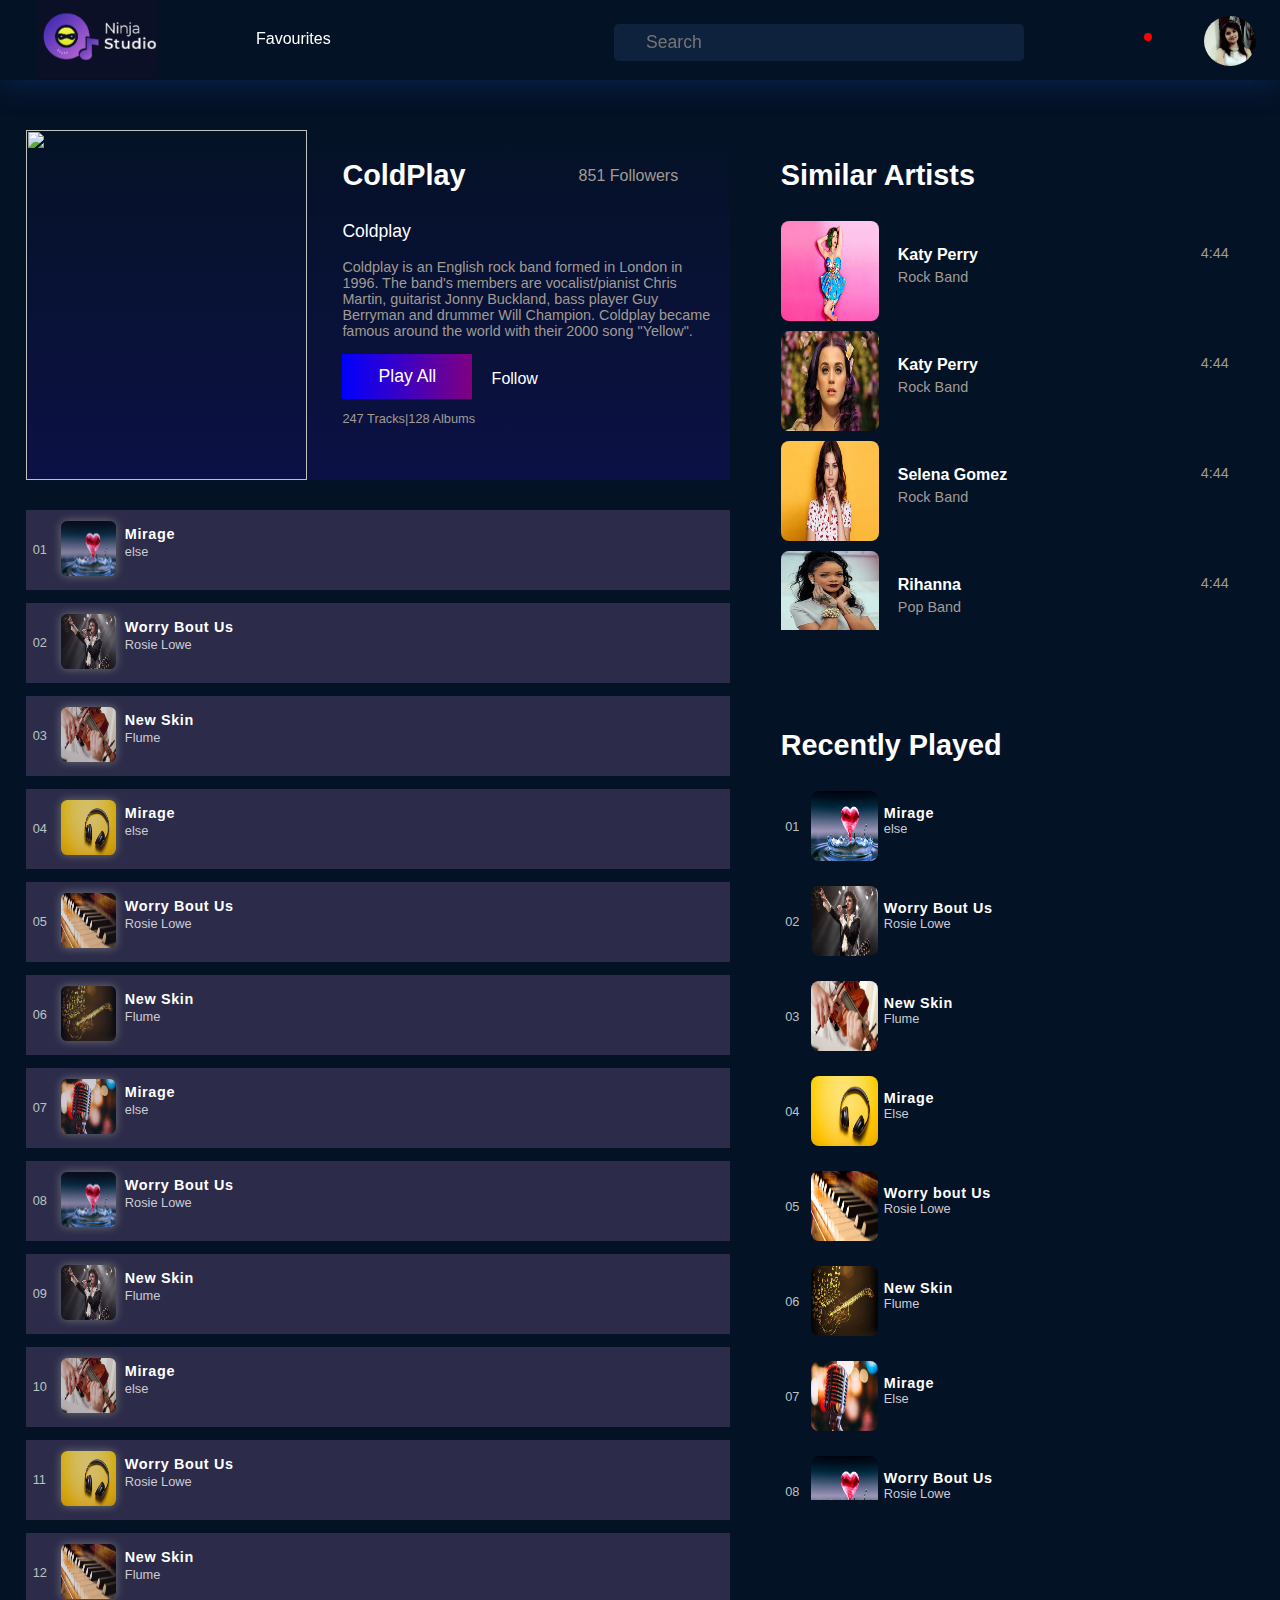
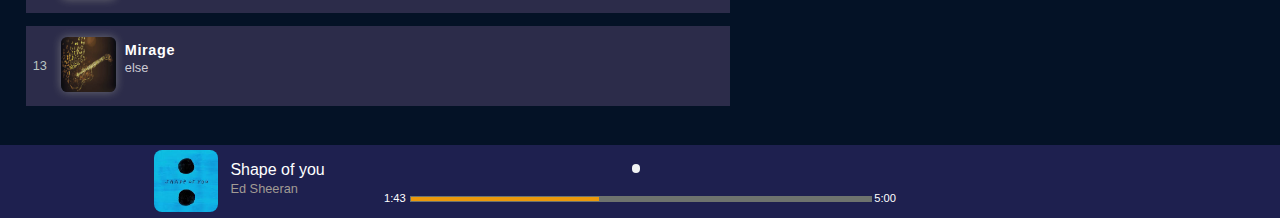
==== index2.html @ f61ff9fb "First Commit" ====
<!DOCTYPE html>
<html>
<head>
	<!-- .....................Title of the Web Page........................ -->

	<title>Ninja Studio</title>
	<meta name="viewport" content="width=device-width, initial-scale=1">
    <link rel="stylesheet" type="text/css" href="style2.css">
    <link rel="icon" href="favicon.png" sizes="16x16" type="image/png">
    <link rel="stylesheet" type="text/css" href="https://use.fontawesome.com/releases/v5.7.1/css/all.css" integrity="sha384-fnmOCqbTlWIlj8LyTjo7mOUStjsKC4pOpQbqyi7RrhN7udi9RwhKkMHpvLbHG9Sr" crossorigin="anonymous">
</head>

						<!-- ......................Body of Web Page.................... -->

<body>

	<!-- Header Section Which contains navigation bar -->

	<div id="header">

		<!-- NAvigation Bar -->
			<div id="navigation-bar">
			<div id="music-logo" class="d-inline-block">
				<a href="index1.html"><img src="0000000000001805.png"></a>
				<div id="go-to-home-page">
					<p class="white font-sans">Go to Home page</p>
				</div>
			</div>

			<a href="#" class="white font-sans d-inline-block" style="position: absolute; top:37%; left:20%;">Favourites</a>
			

			<!-- Search Engine -->

			<div  class="search-bar">
             	<i class="fas fa-search search-icon" style="top:11px;left:7px;color:#dee0e3;"></i>
             	<input type="text" name="search" placeholder="Search" style="color: white;">
             	<i class="fas fa-microphone microphone" style="top:11px; right:7px;
             	color:#dee0e3;"></i>
             </div>

             <!-- Bell Icon -->
             <div class="bell-icon">
           		<a href="#"><i class="fas fa-bell" style="color: white; size:2rem; font-size: 2rem; margin-left: 50px;"></i></a>
           </div>


           	<!-- User Profile -->
            <div id="myphoto" >
           	<img src="meghna.jpg" style="height: 100%; border-radius: 50%;">
           </div>


		</div>
		</div>

			<!-- Main Content -->

		<div id="main-container" class="d-inline-block">
			<!-- Artist div topmost Featuring of song -->
			<div id="artists-div">
				<div id="artists-div-img" class="d-inline-block">
					<img src="imagine.jpg">
				</div>

				<!-- About the Faetured Image -->
				<div id="artists-div-description-div" class="d-inline-block">
					<h3 class="heading" >
						ColdPlay
					</h3>
					<p class="font-grey font-sans" style="position: absolute;top:6%; right:10%;">851 Followers</p>

					<p class="white font-sans white" style="font-size: 1.1rem;">Coldplay</p>
					<p class="font-sans font-grey" style="font-size: 0.9rem;">
						Coldplay is an English rock band formed in London in 1996. The band's members are vocalist/pianist Chris Martin, guitarist Jonny Buckland, bass player Guy Berryman and drummer Will Champion. Coldplay became famous around the world with their 2000 song "Yellow". 
					</p>

					<!-- Play button -->
					<button id="btn">
						Play All
					</button>
					<a href="https://coldplay.com" target="Blank"><p class="font-sans white d-inline-block" style="position: absolute; left:40%;">Follow</p></a>
					<p class="font-sans font-grey" style="font-size: 0.8rem;">247 Tracks|128 Albums</p>
				</div>
			</div>



			<a href="#player-bar">
				<div class="playlists-div">
				<div class="serial-number d-inline-block">
					<p style="padding: 0; margin: 0;" class="text white font-sans">01</p>
				</div>
				<div class="playlists-div-img d-inline-block"><img src="love.jpg"></div>
				<div class="image-description-div d-inline-block">
					<p class="image-description text white font-sans" style="font-weight: 550; font-size: 0.9rem;letter-spacing: 0.04rem;">Mirage</p>
				    <p class="font-sans" style="color: #cdcbd4; font-size: 0.8rem;" >else</p>
				</div>
				<i class="far fa-heart"></i>
				<i class="fas fa-plus"></i>
			</div>
			</a>


				<!-- .......................Songs Playlists Divs ........................-->


			<!-- Playlist Div -->

			<a href="#player-bar">
			<div class="playlists-div">
				<div class="serial-number d-inline-block">
					<p style="padding: 0; margin: 0;" class="text white font-sans">02</p>
				</div>
				<div class="playlists-div-img d-inline-block"><img src="latest-english6.jpg"></div>
				<div class="image-description-div d-inline-block">
					<p class="image-description text white font-sans" style="font-weight: 550; font-size: 0.9rem;letter-spacing: 0.04rem;">Worry Bout Us</p>
				    <p class="font-sans" style="color: #cdcbd4; font-size: 0.8rem;" >Rosie Lowe</p>
				</div>
				<i class="far fa-heart"></i>
				<i class="fas fa-plus"></i>
			</div>
		</a>



			<!-- Playlist Div -->

			<a href="#player-bar">
			<div class="playlists-div">
				<div class="serial-number d-inline-block">
					<p style="padding: 0; margin: 0;" class="text white font-sans">03</p>
				</div>
				<div class="playlists-div-img d-inline-block"><img src="latest-english5.jpg"></div>
				<div class="image-description-div d-inline-block">
					<p class="image-description text white font-sans" style="font-weight: 550; font-size: 0.9rem;letter-spacing: 0.04rem;">New Skin</p>
				    <p class="font-sans" style="color: #cdcbd4; font-size: 0.8rem;" >Flume</p>
				</div>
				<i class="far fa-heart"></i>
				<i class="fas fa-plus"></i>
			</div>
		</a>


			<!-- Playlist Div -->

			<a href="#player-bar">
			<div class="playlists-div">
				<div class="serial-number d-inline-block">
					<p style="padding: 0; margin: 0;" class="text white font-sans">04</p>
				</div>
				<div class="playlists-div-img d-inline-block"><img src="latest-english4.jpg"></div>
				<div class="image-description-div d-inline-block">
					<p class="image-description text white font-sans" style="font-weight: 550; font-size: 0.9rem;letter-spacing: 0.04rem;">Mirage</p>
				    <p class="font-sans" style="color: #cdcbd4; font-size: 0.8rem;" >else</p>
				</div>
				<i class="far fa-heart"></i>
				<i class="fas fa-plus"></i>
			</div>
		</a>


			<!-- Playlist Div -->

			<a href="#player-bar">
			<div class="playlists-div">
				<div class="serial-number d-inline-block">
					<p style="padding: 0; margin: 0;" class="text white font-sans">05</p>
				</div>
				<div class="playlists-div-img d-inline-block"><img src="latest-english3.jpg"></div>
				<div class="image-description-div d-inline-block">
					<p class="image-description text white font-sans" style="font-weight: 550; font-size: 0.9rem;letter-spacing: 0.04rem;">Worry Bout Us</p>
				    <p class="font-sans" style="color: #cdcbd4; font-size: 0.8rem;" >Rosie Lowe</p>
				</div>
				<i class="far fa-heart"></i>
				<i class="fas fa-plus"></i>
			</div>
		</a>

			<!-- Playlist Div -->

			<a href="#player-bar">
			<div class="playlists-div">
				<div class="serial-number d-inline-block">
					<p style="padding: 0; margin: 0;" class="text white font-sans">06</p>
				</div>
				<div class="playlists-div-img d-inline-block"><img src="latest-english2.jpg"></div>
				<div class="image-description-div d-inline-block">
					<p class="image-description text white font-sans" style="font-weight: 550; font-size: 0.9rem;letter-spacing: 0.04rem;">New Skin</p>
				    <p class="font-sans" style="color: #cdcbd4; font-size: 0.8rem;" >Flume</p>
				</div>
				<i class="far fa-heart"></i>
				<i class="fas fa-plus"></i>
			</div>
		</a>

			<!-- Playlist Div -->

			<a href="#player-bar">
			<div class="playlists-div">
				<div class="serial-number d-inline-block">
					<p style="padding: 0; margin: 0;" class="text white font-sans">07</p>
				</div>
				<div class="playlists-div-img d-inline-block"><img src="latest-english1.jpg"></div>
				<div class="image-description-div d-inline-block">
					<p class="image-description text white font-sans" style="font-weight: 550; font-size: 0.9rem;letter-spacing: 0.04rem;">Mirage</p>
				    <p class="font-sans" style="color: #cdcbd4; font-size: 0.8rem;" >else</p>
				</div>
				<i class="far fa-heart"></i>
				<i class="fas fa-plus"></i>
			</div>
		</a>

			<!-- Playlist Div -->

			<a href="#player-bar">
			<div class="playlists-div">
				<div class="serial-number d-inline-block">
					<p style="padding: 0; margin: 0;" class="text white font-sans">08</p>
				</div>
				<div class="playlists-div-img d-inline-block"><img src="love.jpg"></div>
				<div class="image-description-div d-inline-block">
					<p class="image-description text white font-sans" style="font-weight: 550; font-size: 0.9rem;letter-spacing: 0.04rem;">Worry Bout Us</p>
				    <p class="font-sans" style="color: #cdcbd4; font-size: 0.8rem;" >Rosie Lowe</p>
				</div>
				<i class="far fa-heart"></i>
				<i class="fas fa-plus"></i>
			</div>
		</a>

			<!-- Playlist Div -->

			<a href="#player-bar">
			<div class="playlists-div">
				<div class="serial-number d-inline-block">
					<p style="padding: 0; margin: 0;" class="text white font-sans">09</p>
				</div>
				<div class="playlists-div-img d-inline-block"><img src="latest-english6.jpg"></div>
				<div class="image-description-div d-inline-block">
					<p class="image-description text white font-sans" style="font-weight: 550; font-size: 0.9rem;letter-spacing: 0.04rem;">New Skin</p>
				    <p class="font-sans" style="color: #cdcbd4; font-size: 0.8rem;" >Flume</p>
				</div>
				<i class="far fa-heart"></i>
				<i class="fas fa-plus"></i>
			</div>
		</a>

			<!-- Playlist Div -->

			<a href="#player-bar">
			<div class="playlists-div">
				<div class="serial-number d-inline-block">
					<p style="padding: 0; margin: 0;" class="text white font-sans">10</p>
				</div>
				<div class="playlists-div-img d-inline-block"><img src="latest-english5.jpg"></div>
				<div class="image-description-div d-inline-block">
					<p class="image-description text white font-sans" style="font-weight: 550; font-size: 0.9rem;letter-spacing: 0.04rem;">Mirage</p>
				    <p class="font-sans" style="color: #cdcbd4; font-size: 0.8rem;" >else</p>
				</div>
				<i class="far fa-heart"></i>
				<i class="fas fa-plus"></i>
			</div>
		</a>

			<!-- Playlist Div -->

			<a href="#player-bar">
			<div class="playlists-div">
				<div class="serial-number d-inline-block">
					<p style="padding: 0; margin: 0;" class="text white font-sans">11</p>
				</div>
				<div class="playlists-div-img d-inline-block"><img src="latest-english4.jpg"></div>
				<div class="image-description-div d-inline-block">
					<p class="image-description text white font-sans" style="font-weight: 550; font-size: 0.9rem;letter-spacing: 0.04rem;">Worry Bout Us</p>
				    <p class="font-sans" style="color: #cdcbd4; font-size: 0.8rem;" >Rosie Lowe</p>
				</div>
				<i class="far fa-heart"></i>
				<i class="fas fa-plus"></i>
			</div>
		</a>

			<!-- Playlist Div -->

			<a href="#player-bar">
			<div class="playlists-div">
				<div class="serial-number d-inline-block">
					<p style="padding: 0; margin: 0;" class="text white font-sans">12</p>
				</div>
				<div class="playlists-div-img d-inline-block"><img src="latest-english3.jpg"></div>
				<div class="image-description-div d-inline-block">
					<p class="image-description text white font-sans" style="font-weight: 550; font-size: 0.9rem;letter-spacing: 0.04rem;">New Skin</p>
				    <p class="font-sans" style="color: #cdcbd4; font-size: 0.8rem;" >Flume</p>
				</div>
				<i class="far fa-heart"></i>
				<i class="fas fa-plus"></i>
			</div>
		</a>

			<!-- Playlist Div -->

			<a href="#player-bar">
			<div class="playlists-div">
				<div class="serial-number d-inline-block">
					<p style="padding: 0; margin: 0;" class="text white font-sans">13</p>
				</div>
				<div class="playlists-div-img d-inline-block"><img src="latest-english2.jpg"></div>
				<div class="image-description-div d-inline-block">
					<p class="image-description text white font-sans" style="font-weight: 550; font-size: 0.9rem;letter-spacing: 0.04rem;">Mirage</p>
				    <p class="font-sans" style="color: #cdcbd4; font-size: 0.8rem;" >else</p>
				</div>
				<i class="far fa-heart"></i>
				<i class="fas fa-plus"></i>
			</div>
		</a>




		</div>


				<!-- .........................Aside Container ............................ -->


		<div id="aside-container" class="d-inline-block">
			<div id="aside-container-1">
				<h3 class="heading">
					Similar Artists
				</h3>



					<!-- ..................Aside Container one ................. -->


				<!-- Aside Container one div -->

				<div class="aside-container-1-div">
					<div class="aside-container-1-div-img">
						<a href="https://www.katyperry.com" target="blank"><img src="katy.jpg"></a>
					</div>

					<div class="image-description-1 d-inline-block">
						<p class="white font-sans" style="font-weight: 550; margin:5px;">Katy Perry</p>
						<p class="font-sans font-grey" style="font-size: 0.9rem; margin:5px;">Rock Band</p>
					</div>
					<a href="#"><i class="fas fa-ellipsis-h" style="position: absolute; top:5%; right: 0; color:#8f84f0; font-size: 1.2rem;"></i></a>
					<p class="font-sans font-grey " style="position: absolute; top:10%; right:0; font-size: 0.9rem;">4:44</p>
				</div>


				<!-- Aside Container one div -->


				<div class="aside-container-1-div">
					<div class="aside-container-1-div-img">
						<a href="https://www.katyperry.com" target="blank"><img src="katy1.jpg"></a>
					</div>

					<div class="image-description-1 d-inline-block">
						<p class="white font-sans" style="font-weight: 550; margin:5px;">Katy Perry</p>
						<p class="font-sans font-grey" style="font-size: 0.9rem; margin:5px;">Rock Band</p>
					</div>
					<a href="#"><i class="fas fa-ellipsis-h" style="position: absolute; top:5%; right: 0; color:#8f84f0; font-size: 1.2rem;"></i></a>
					<p class="font-sans font-grey " style="position: absolute; top:10%; right:0; font-size: 0.9rem;">4:44</p>
				</div>

				<!-- Aside Container one div -->

				<div class="aside-container-1-div">
					<div class="aside-container-1-div-img">
						<a href="https://www.selenagomez.com" target="blank"><img src="selena_gomez.jpg"></a>
					</div>

					<div class="image-description-1 d-inline-block">
						<p class="white font-sans" style="font-weight: 550; margin:5px;">Selena Gomez</p>
						<p class="font-sans font-grey" style="font-size: 0.9rem; margin:5px;">Rock Band</p>
					</div>
					<a href="#"><i class="fas fa-ellipsis-h" style="position: absolute; top:5%; right: 0; color:#8f84f0; font-size: 1.2rem;"></i></a>
					<p class="font-sans font-grey " style="position: absolute; top:10%; right:0; font-size: 0.9rem;">4:44</p>
				</div>

				<!-- Aside Container one div -->

				<div class="aside-container-1-div">
					<div class="aside-container-1-div-img">
						<a href="http://www.rihannanow.com" target="blank"><img src="rihanna.jpg"></a>
					</div>

					<div class="image-description-1 d-inline-block">
						<p class="white font-sans" style="font-weight: 550; margin:5px;">Rihanna</p>
						<p class="font-sans font-grey" style="font-size: 0.9rem; margin:5px;">Pop Band</p>
					</div>
					<a href="#"><i class="fas fa-ellipsis-h" style="position: absolute; top:5%; right: 0; color:#8f84f0; font-size: 1.2rem;"></i></a>
					<p class="font-sans font-grey " style="position: absolute; top:10%; right:0; font-size: 0.9rem;">4:44</p>
				</div>

				<!-- Aside Container one div -->

				<div class="aside-container-1-div">
					<div class="aside-container-1-div-img">
						<a href="https://www.taylorswift.com" target="blank"><img src="taylor_swift.jpeg"></a>
					</div>

					<div class="image-description-1 d-inline-block">
						<p class="white font-sans" style="font-weight: 550; margin:5px;">Taylor Swift</p>
						<p class="font-sans font-grey" style="font-size: 0.9rem; margin:5px;">Rock Band</p>
					</div>
					<a href="#"><i class="fas fa-ellipsis-h" style="position: absolute; top:5%; right: 0; color:#8f84f0; font-size: 1.2rem;"></i></a>
					<p class="font-sans font-grey " style="position: absolute; top:10%; right:0; font-size: 0.9rem;">4:44</p>
				</div>

				<!-- Aside Container one div -->

				<div class="aside-container-1-div">
					<div class="aside-container-1-div-img">
						<a href="https://www.youtube.com/channel/UCXL-PxrEQINbi6QGo47731w" target="blank"><img src="arijit.jpg"></a>
					</div>

					<div class="image-description-1 d-inline-block">
						<p class="white font-sans" style="font-weight: 550; margin:5px;">Arijit Singh</p>
						<p class="font-sans font-grey" style="font-size: 0.9rem; margin:5px;">Indian Sensation</p>
					</div>
					<a href="#"><i class="fas fa-ellipsis-h" style="position: absolute; top:5%; right: 0; color:#8f84f0; font-size: 1.2rem;"></i></a>
					<p class="font-sans font-grey " style="position: absolute; top:10%; right:0; font-size: 0.9rem;">4:44</p>
				</div>


			</div>



						<!-- ..................Aside Container two.................... -->



			<div id="aside-container-2">
				<!-- heading -->
				<h3 class="heading">
					Recently Played
				</h3>

				<!-- Aside container two div -->

				<div class="aside-container-2-div">
				<div class="serial-number d-inline-block">
					<p style="padding: 0; margin: 0;" class="text white font-sans">01</p>
				</div>
				<div class="aside-container-2-div-img d-inline-block"><img src="love.jpg"></div>
				<div class="image-description-2 d-inline-block">
					<p class="text white font-sans" style="font-weight: 550; font-size: 0.9rem;letter-spacing: 0.04rem;">Mirage</p>
				    <p class="font-sans font-grey" style="color: #cdcbd4; font-size: 0.8rem;" >else</p>
				</div>
				<i class="far fa-heart"></i>
				
			</div>

			<!-- Aside container two div -->

			<div class="aside-container-2-div">
				<div class="serial-number d-inline-block">
					<p style="padding: 0; margin: 0;" class="text white font-sans">02</p>
				</div>
				<div class="aside-container-2-div-img d-inline-block"><img src="latest-english6.jpg"></div>
				<div class="image-description-2 d-inline-block">
					<p class="text white font-sans" style="font-weight: 550; font-size: 0.9rem;letter-spacing: 0.04rem;">Worry Bout Us</p>
				    <p class="font-sans font-grey" style="color: #cdcbd4; font-size: 0.8rem;" >Rosie Lowe</p>
				</div>
				<i class="far fa-heart"></i>
				
			</div>


				<!-- Aside container two div -->

				<div class="aside-container-2-div">
				<div class="serial-number d-inline-block">
					<p style="padding: 0; margin: 0;" class="text white font-sans">03</p>
				</div>
				<div class="aside-container-2-div-img d-inline-block"><img src="latest-english5.jpg"></div>
				<div class="image-description-2 d-inline-block">
					<p class="text white font-sans" style="font-weight: 550; font-size: 0.9rem;letter-spacing: 0.04rem;">New Skin</p>
				    <p class="font-sans font-grey" style="color: #cdcbd4; font-size: 0.8rem;" >Flume</p>
				</div>
				<i class="far fa-heart"></i>
				
			</div>

			<!-- Aside container two div -->

			<div class="aside-container-2-div">
				<div class="serial-number d-inline-block">
					<p style="padding: 0; margin: 0;" class="text white font-sans">04</p>
				</div>
				<div class="aside-container-2-div-img d-inline-block"><img src="latest-english4.jpg"></div>
				<div class="image-description-2 d-inline-block">
					<p class="text white font-sans" style="font-weight: 550; font-size: 0.9rem;letter-spacing: 0.04rem;">Mirage</p>
				    <p class="font-sans font-grey" style="color: #cdcbd4; font-size: 0.8rem;" >Else</p>
				</div>
				<i class="far fa-heart"></i>
				
			</div>

			<!-- Aside container two div -->

			<div class="aside-container-2-div">
				<div class="serial-number d-inline-block">
					<p style="padding: 0; margin: 0;" class="text white font-sans">05</p>
				</div>
				<div class="aside-container-2-div-img d-inline-block"><img src="latest-english3.jpg"></div>
				<div class="image-description-2 d-inline-block">
					<p class="text white font-sans" style="font-weight: 550; font-size: 0.9rem;letter-spacing: 0.04rem;">Worry bout Us</p>
				    <p class="font-sans font-grey" style="color: #cdcbd4; font-size: 0.8rem;" >Rosie Lowe</p>
				</div>
				<i class="far fa-heart"></i>
				
			</div>


			<!-- Aside container two div -->

			<div class="aside-container-2-div">
				<div class="serial-number d-inline-block">
					<p style="padding: 0; margin: 0;" class="text white font-sans">06</p>
				</div>
				<div class="aside-container-2-div-img d-inline-block"><img src="latest-english2.jpg"></div>
				<div class="image-description-2 d-inline-block">
					<p class="text white font-sans" style="font-weight: 550; font-size: 0.9rem;letter-spacing: 0.04rem;">New Skin</p>
				    <p class="font-sans font-grey" style="color: #cdcbd4; font-size: 0.8rem;" >Flume</p>
				</div>
				<i class="far fa-heart"></i>
				
			</div>

			<!-- Aside container two div -->

			<div class="aside-container-2-div">
				<div class="serial-number d-inline-block">
					<p style="padding: 0; margin: 0;" class="text white font-sans">07</p>
				</div>
				<div class="aside-container-2-div-img d-inline-block"><img src="latest-english1.jpg"></div>
				<div class="image-description-2 d-inline-block">
					<p class="text white font-sans" style="font-weight: 550; font-size: 0.9rem;letter-spacing: 0.04rem;">Mirage</p>
				    <p class="font-sans font-grey" style="color: #cdcbd4; font-size: 0.8rem;" >Else</p>
				</div>
				<i class="far fa-heart"></i>
				
			</div>

			<!-- Aside container two div -->


			<div class="aside-container-2-div">
				<div class="serial-number d-inline-block">
					<p style="padding: 0; margin: 0;" class="text white font-sans">08</p>
				</div>
				<div class="aside-container-2-div-img d-inline-block"><img src="love.jpg"></div>
				<div class="image-description-2 d-inline-block">
					<p class="text white font-sans" style="font-weight: 550; font-size: 0.9rem;letter-spacing: 0.04rem;">Worry Bout Us</p>
				    <p class="font-sans font-grey" style="color: #cdcbd4; font-size: 0.8rem;" >Rosie Lowe</p>
				</div>
				<i class="far fa-heart"></i>
				
			</div>

			<!-- Aside container two div -->

			<div class="aside-container-2-div">
				<div class="serial-number d-inline-block">
					<p style="padding: 0; margin: 0;" class="text white font-sans">09</p>
				</div>
				<div class="aside-container-2-div-img d-inline-block"><img src="latest-english6.jpg"></div>
				<div class="image-description-2 d-inline-block">
					<p class="text white font-sans" style="font-weight: 550; font-size: 0.9rem;letter-spacing: 0.04rem;">New Skin</p>
				    <p class="font-sans font-grey" style="color: #cdcbd4; font-size: 0.8rem;" >Flume</p>
				</div>
				<i class="far fa-heart"></i>
				
			</div>

			<!-- Aside container two div -->

			<div class="aside-container-2-div">
				<div class="serial-number d-inline-block">
					<p style="padding: 0; margin: 0;" class="text white font-sans">10</p>
				</div>
				<div class="aside-container-2-div-img d-inline-block"><img src="latest-english5.jpg"></div>
				<div class="image-description-2 d-inline-block">
					<p class="text white font-sans" style="font-weight: 550; font-size: 0.9rem;letter-spacing: 0.04rem;">Mirage</p>
				    <p class="font-sans font-grey" style="color: #cdcbd4; font-size: 0.8rem;" >Else</p>
				</div>
				<i class="far fa-heart"></i>
				
			</div>



			</div>


		</div>



					<!-- ....................Bottom Player Bar.................... -->

		<div id="player-bar">

			<!-- player bar image -->
			<div id="player-bar-img-div">
				<img src="shape_of_you.jpg">
			</div>
			<p class="font-sans white" style="position: absolute; left:18%;">Shape of you</p>
			<p class="font-sans font-grey" style="position: absolute; left:18%; font-size: 0.8rem; top:33%;">Ed Sheeran</p>
			<div id="player-bar-center-div">
				<i class="fas fa-random"></i>
				<i class="fas fa-step-backward"></i>


				<!-- Player bar music Audio -->

				<audio controls="" id="audio-controls"> 
					<source src="shape_of_you.mp3">
				</audio>

				<!-- Click exactly above this play icon circle and play the music  -->
				<i class="far fa-play-circle"></i>



				
				<i class="fas fa-step-forward"></i>
				<i class="fas fa-random" style="left: 63%;"></i>
				<p class="white font-sans" style="font-size: 0.7rem; position: absolute;top: 50%;">1:43</p>
				<div id="track-progress">
					<div id="track-progress-inside-div"></div>
					<i class="fas fa-circle"></i>
				</div>
				<p class="white font-sans" style="font-size: 0.7rem; position: absolute;top: 50%; right:0%;">5:00</p>

			</div>
			
		</div>



		<!-- .......................End of Body Tag........................ -->

</body>
</html>
---- style2.css ----
/*................................Body....................*/
body{
	background-color: #041226;
	padding: 0;
	margin: 0;
}

a{
	text-decoration: none;
 }

a:hover{
	   color: #acb199;
	transition: 0.4s;
}


						/*..................Some common Classes ..................*/


.white{
	color: white;
}

.font-sans{
	font-family:sans-serif;
	
 }

 .font-grey{
 	color: #a19b94;
 }

 .d-inline-block{
 	display: inline-block;
 }

 .heading{
 	font-size: 1.8rem;
 	font-family: sans-serif;
 	color: white;


 }

 						/*........................... Navigation Bar......................... */


#navigation-bar{
	position: fixed;
	z-index: 10;
	background-color:#041226;
	width:100%;
	height:80px;
	box-shadow: 0 0 30px #072857;

}
/*Music player Logo*/

#music-logo{
   position: absolute;
   left:3%;
   top:-12%;
}

#music-logo img{
	height: 90%;
	width:120px;
	/*margin:20px;*/
}

#go-to-home-page{
	height: auto;
	width: auto;
	padding:5px;
	background-color: #14264a;
	border-radius: 45%;
	transition: 0.5s all;
	opacity: 0;
	
}

#go-to-home-page p{
	text-align: center;
	font-size: 1.3rem;
}

#music-logo:hover > #go-to-home-page{
	opacity: 1;
}

.search-bar{
	position: absolute;
	right:20%;
	top:30%;
}

.search-bar input{
	font-size: 1.1rem;
	background-color: #0f223d;
	border-radius: 0.3rem;
	border:none;
	padding: 8px;
	width:370px;
	padding-left: 32px;

}

.search-bar i{
	position: absolute;
}

.bell-icon{
	position: absolute;
	right:10%;
	top:35%;
}

.bell-icon i::after{
	content:  '';
	position: absolute;
	border-radius: 50%;
	height: 0.5rem;
    width:0.5rem;
    background-color: red;
    margin-left:-8px;
    margin-top:5px;


}

#myphoto{
	cursor: pointer;
	height:50px; width: 50px; margin-left: 30px;
	position: absolute;
	right:2%;
	top:20%;
}

.microphone{
	cursor: pointer;

}


						/*..........................MAIN CONTENT...........................*/



/*Main container*/
#main-container{
	width:55%;
	height:auto;
	/*border:1px solid red;*/
	margin:2%;
	margin-top: 130px;
}





/*aside Container*/
#aside-container{
	position: absolute;
	top: 0;
	width:35%;
	height:auto;
	/*border:1px solid red;*/
	margin:2%;
	margin-top: 130px;

}


#aside-container-1{
	width:100%;
	height:500px;
	/*border:1px solid white;*/
	overflow-y: scroll;
	margin-bottom: 70px;
	/*background-color: #0c1145;*/
}

#aside-container-1::-webkit-scrollbar { 
                display: none; 
            } 

#aside-container-2{
	width:100%;
	height:800px;
	/*border:1px solid white;*/
	overflow-y: scroll;
	/*background-color: #0c1145;*/
}

#aside-container-2::-webkit-scrollbar { 
                display: none; 
            } 



            		/*.......................Featured Artists Div......................*/

#artists-div{
	width:100%;
	height:350px;
	/*border:1px solid white;*/
	position: relative;
	background-color: #0c1145;
	background-image: linear-gradient(#041226,#0c1145);
	margin-bottom: 30px;
}

#artists-div-img{
	height: 100%;
	width: 40%;

}

#artists-div-img img{
	width: 100%;
	height: 100%;
}

#artists-div-description-div{
	width:53%;
	height: 100%;
	/*border:1px solid white;*/
	position: absolute;
	margin-left:5%;

}

#btn{
	width:130px;
	height: 45px;
    background-image: linear-gradient(to right, blue , purple);
    border:none;
    color:white;
    font-family: sans-serif;
    /*letter-spacing: 0.09rem;*/
    font-size: 1.1rem;
    cursor: pointer;
}

#btn:hover{
	box-shadow: 0 0 15px grey;
}
						


						/*...........................Playlists Div.......................*/
.playlists-div{
	width: 100%;
	height:80px;
	/*border:1px solid white;*/
	margin-bottom: 13px;
	background-color: #2c2c4a;
	position: relative;
}
.playlists-div:hover{
	box-shadow: 0 0 10px grey;
}
.serial-number{
	/*border:1px solid white;*/
	height:auto;
	width:auto;
	/*margin:0;*/
	/*padding: 0;*/
    position:absolute;
    top:40%; 
    left:1%;

}


.serial-number p{
	text-align: center;
	color:#b9c4c2;
	font-size: 0.8rem;
	/*border:1px solid white;*/
}
.playlists-div-img{
	margin-top:1.5%;
	margin-left: 5%;
	height: 55px;
	width: 55px;

}

.playlists-div-img img{
	height: 100%;
	width: 100%;
	border-radius: 0.4rem;
	box-shadow: 0 0 10px grey;
	opacity: 0.8;
}

.image-description-div{
	height: auto;
    padding: 0;
	margin-left:1%;
	margin-top:2%; 
	position: absolute;
	top:0%;
	/*border:1px solid white;*/
	/*height:100%;*/

}

.image-description-div p{
	padding: 0;
	margin:2px;
}

.fa-heart{
	color:#909099;
	position: absolute;
	top:35%;
	right:10%;
}

.fa-plus{
	color:#909099;
	position: absolute;
	top:35%;
	right:5%;
}

								/*..................Aside Container.................*/

.aside-container-1-div{
	width:100%;
	height: 100px;
	/*border: 1px solid white;*/
	position: relative;
	margin-bottom: 10px;

}



.aside-container-1-div-img{
	height: 100%;
	width:22%;

}

.aside-container-1-div-img img{
	height:100%;
	width: 100%;
	border-radius: 0.5rem;
}
.aside-container-1-div-img img:hover{
	opacity: 0.6;
	box-shadow: 0 0 5px white;
}

.fa-heart:hover{
	transform: scale3d(2,2,2);
	transition: 0.3s all;
	color:white;
}
.image-description-1{
	height: 100%;
	width: auto;
	position: absolute;
	top:20%;
	left:25%;
}

.aside-container-2-div
{
	width: 100%;
	height: 70px;
	position: relative;
	margin-bottom: 25px;
	/*border: 1px solid white;*/


}

.aside-container-2-div-img{
	height: 100%;
	width: 15%;
	margin-left: 30px;
}

.aside-container-2-div-img img{
	height: 100%;
	width:100%;
	border-radius: 0.5rem;
}


.aside-container-2-div-img img:hover{
	opacity: 0.6;
	box-shadow: 0 0 5px white;
}

.image-description-2{
	height: 100%;
	width: auto;
	position: absolute;
	top:20%;
	left:23%;
}

.image-description-2 p{
	padding: 0;
	margin: 0;
}


								/*.................Bottom Music Player Bar.................*/




#player-bar{
	width: 100%;
	height: 73px;
	background-color: #1e204f;
	margin: 0;
	padding: 0;
	position: relative;
	

}


#player-bar-img-div{
	position: absolute;
	height:85%;
	width:5%;
	top:8%;
	left:12%;

}

#player-bar-img-div img{
	height: 100%;
	width: 100%;
	border-radius: 0.5rem;
}


#player-bar-center-div{
	height: 100%;
	width: 40%;
	/*border:1px solid white;*/
	margin: auto;
	position: relative;

}

.fa-play-circle{
	font-size: 1.8rem;
	color: #c0c2c0;
	position: absolute;
	left:47%;
	top:15%;


}

.fa-random{
	font-size: 1rem;
	color: #c0c2c0;
	position: absolute;
	left:33%;
	top:22%;
}

.fa-step-backward{
	font-size: 1rem;
	color: #c0c2c0;
	position: absolute;
	left:40%;
	top:22%;
}

.fa-step-forward{
	font-size: 1rem;
	color: #c0c2c0;
	position: absolute;
	left:56%;
	top:22%;
}

i{
	cursor: pointer;
}

#track-progress{
	border: 1px solid #6e736e;
	background-color: #6e736e;
	width: 90%;
	position: absolute;
	top: 70%;
	left:5%;
}

#track-progress-inside-div{
	width: 40%;
	border:2px solid #eb990c;
	

}
.fa-circle{
	color: white;
	font-size: 0.75rem;
	position: absolute;
	top:-95%;
	left:40%;
}

#audio-controls{
	z-index: 5;
	height:9px;
	width:8px;
	position: absolute;
	left:48.5%;
	top:27%;
}

						/*................................End................................*/
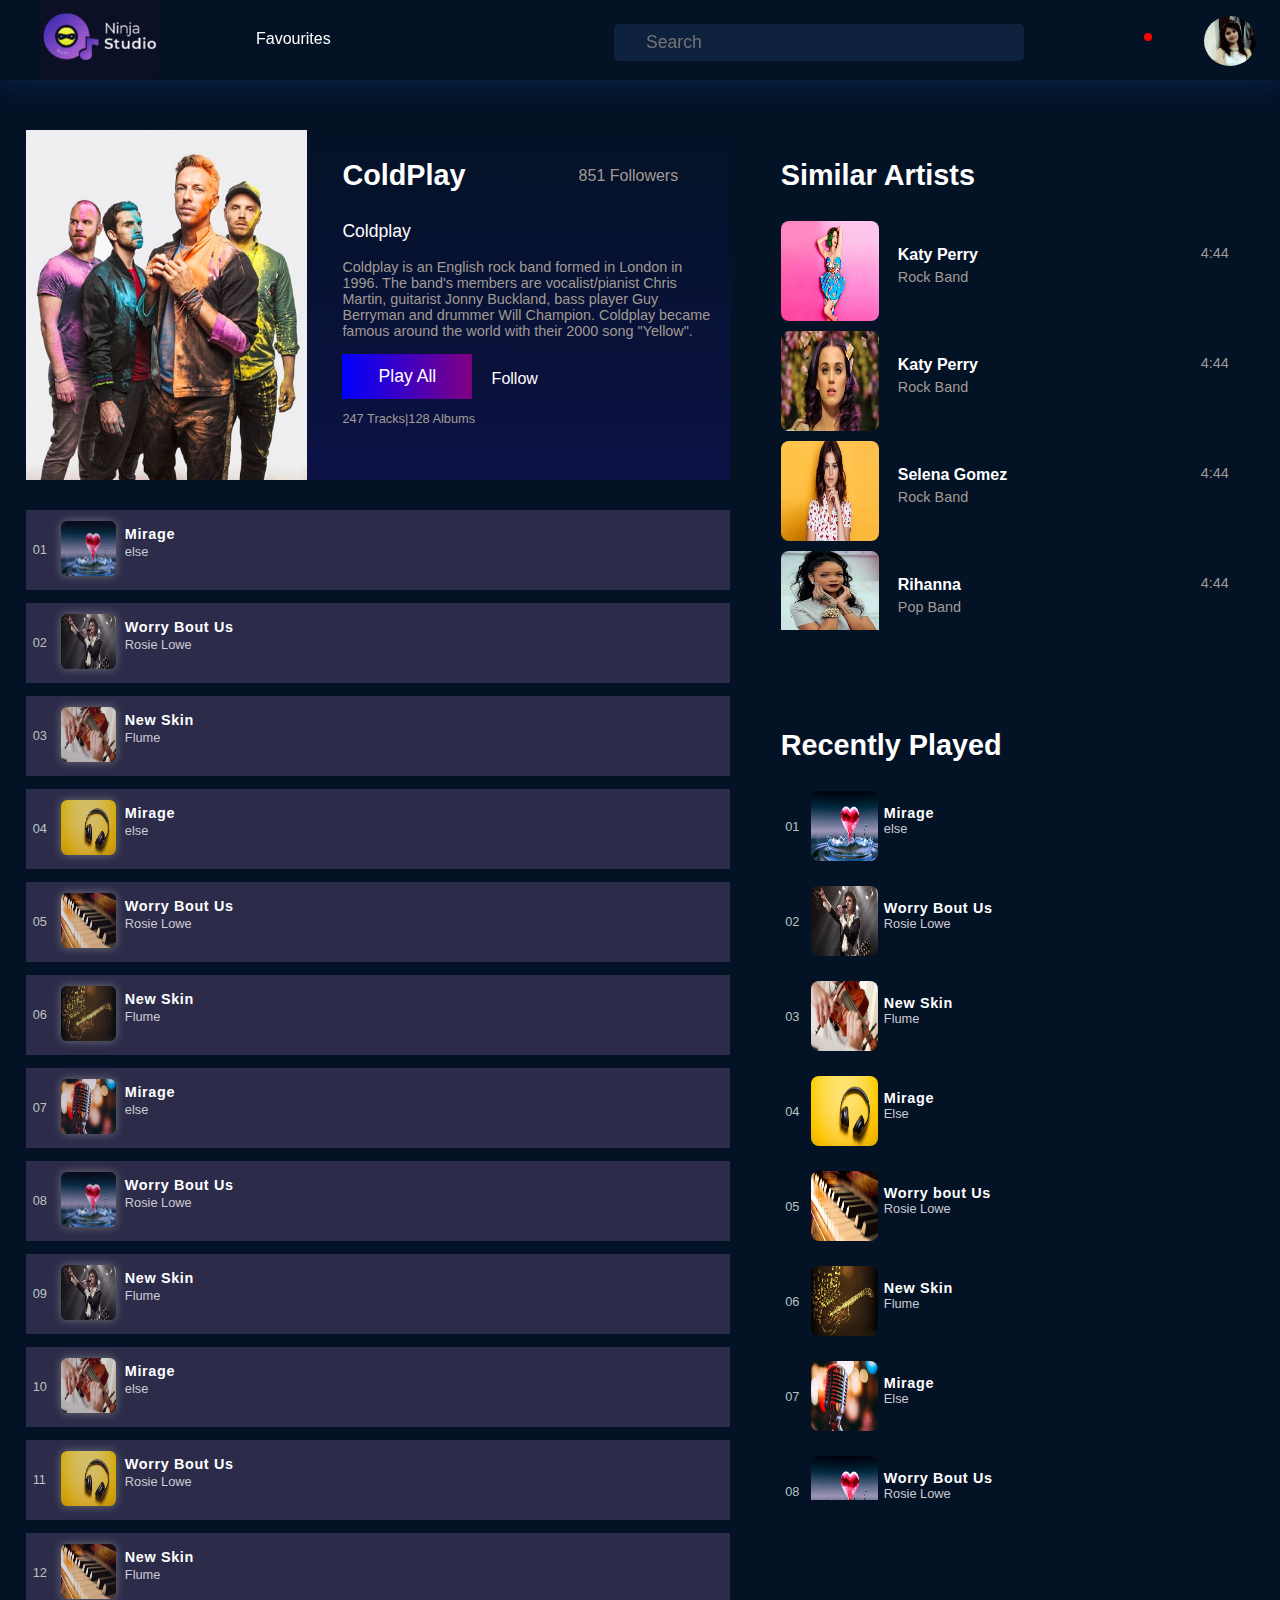
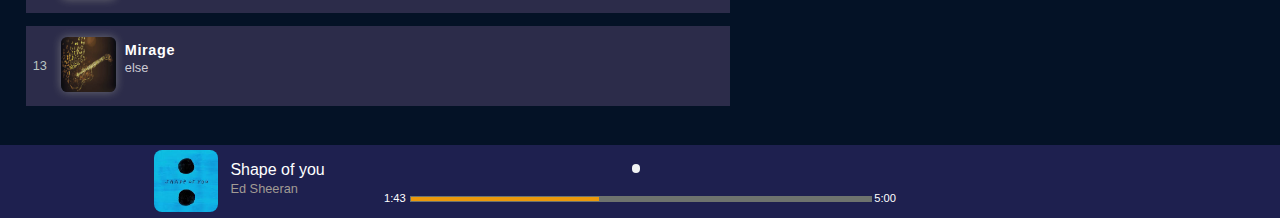
==== commit 272a254a: "Update index2.html" ====
--- a/index2.html
+++ b/index2.html
@@ -60,7 +60,7 @@
 			<!-- Artist div topmost Featuring of song -->
 			<div id="artists-div">
 				<div id="artists-div-img" class="d-inline-block">
-					<img src="imagine.jpg">
+					<img src="coldplay.png">
 				</div>
 
 				<!-- About the Faetured Image -->
@@ -647,4 +647,4 @@
 		<!-- .......................End of Body Tag........................ -->
 
 </body>
-</html>+</html>
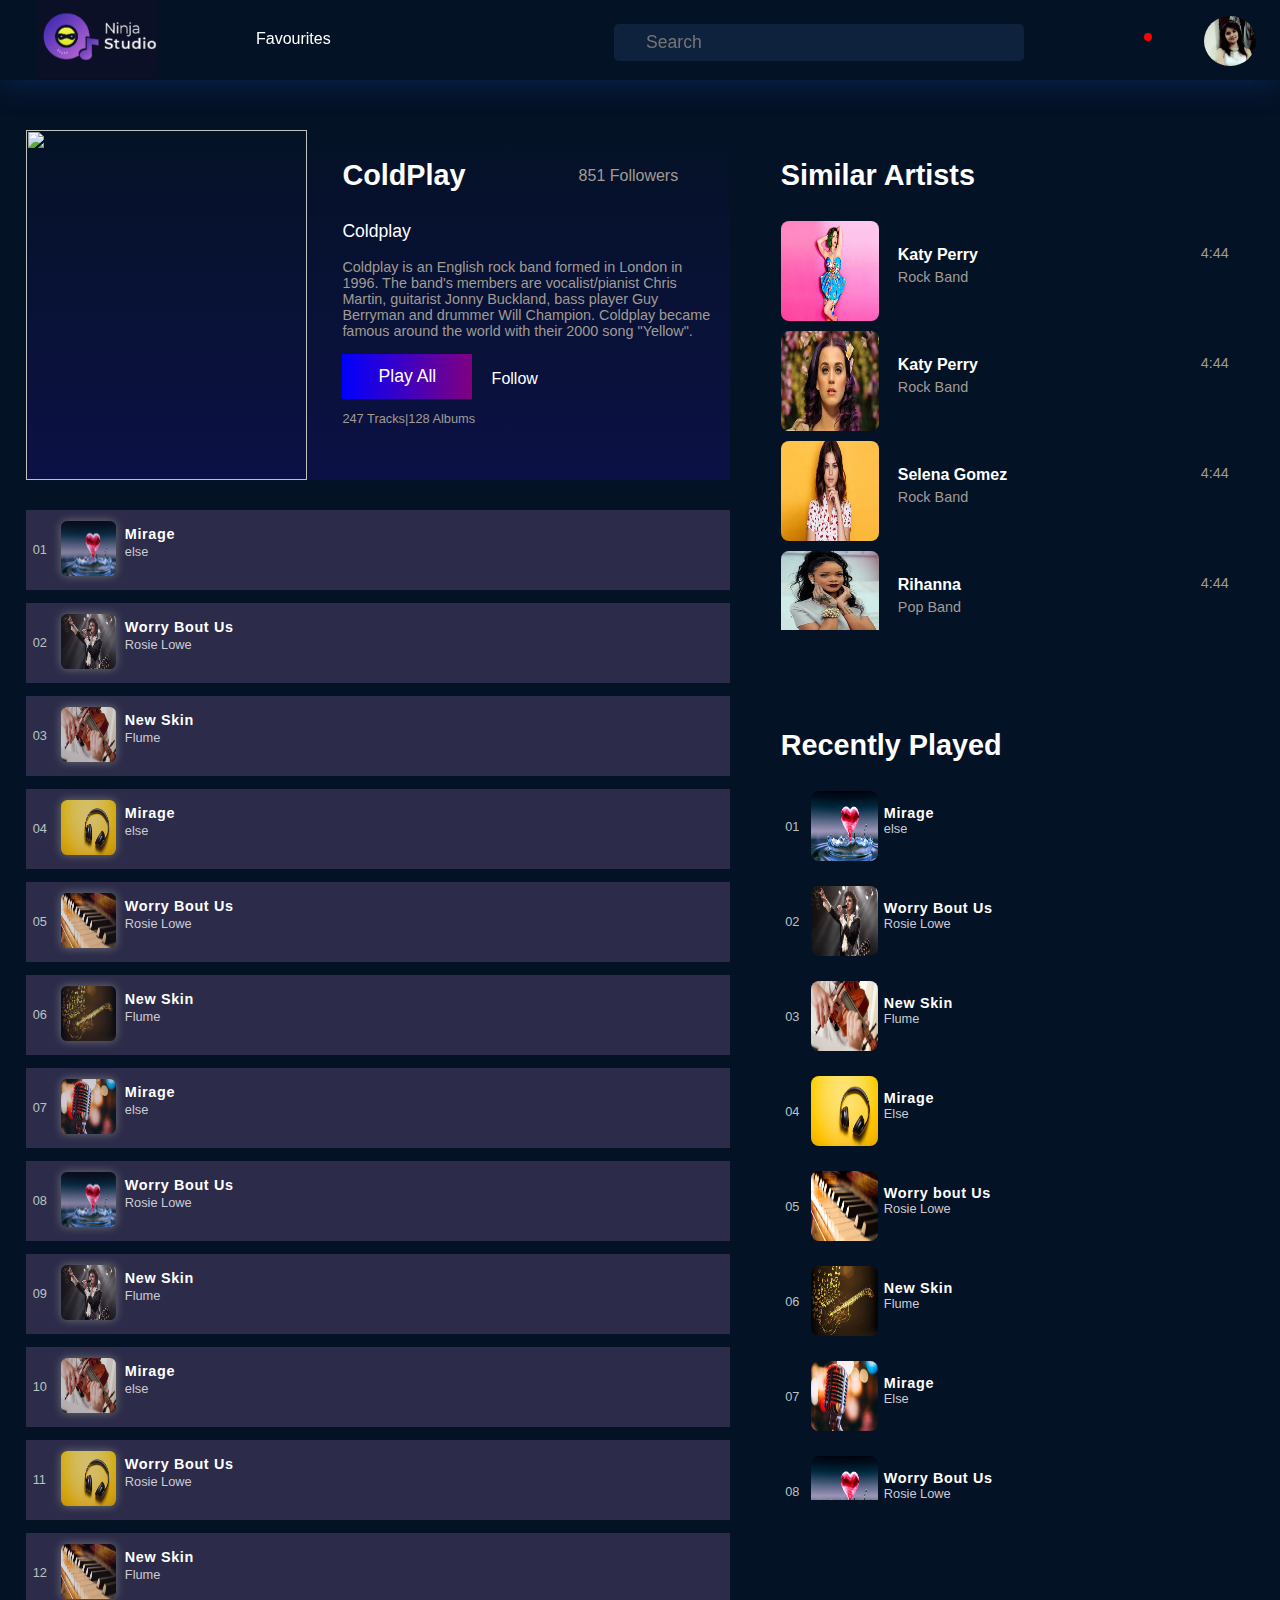
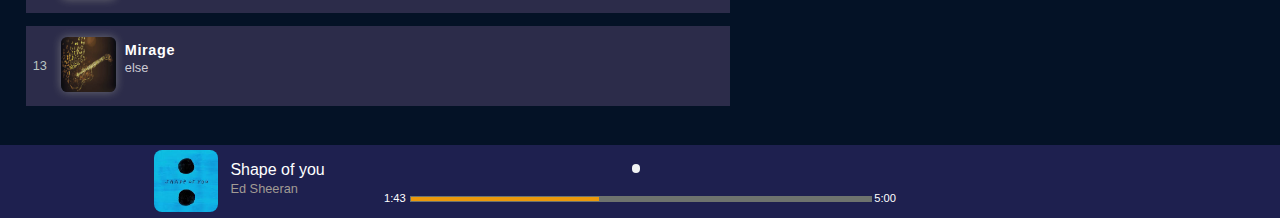
==== commit 2b3d852f: "Update index2.html" ====
--- a/index2.html
+++ b/index2.html
@@ -60,7 +60,7 @@
 			<!-- Artist div topmost Featuring of song -->
 			<div id="artists-div">
 				<div id="artists-div-img" class="d-inline-block">
-					<img src="coldplay.png">
+					<img src="imagine.jpeg">
 				</div>
 
 				<!-- About the Faetured Image -->
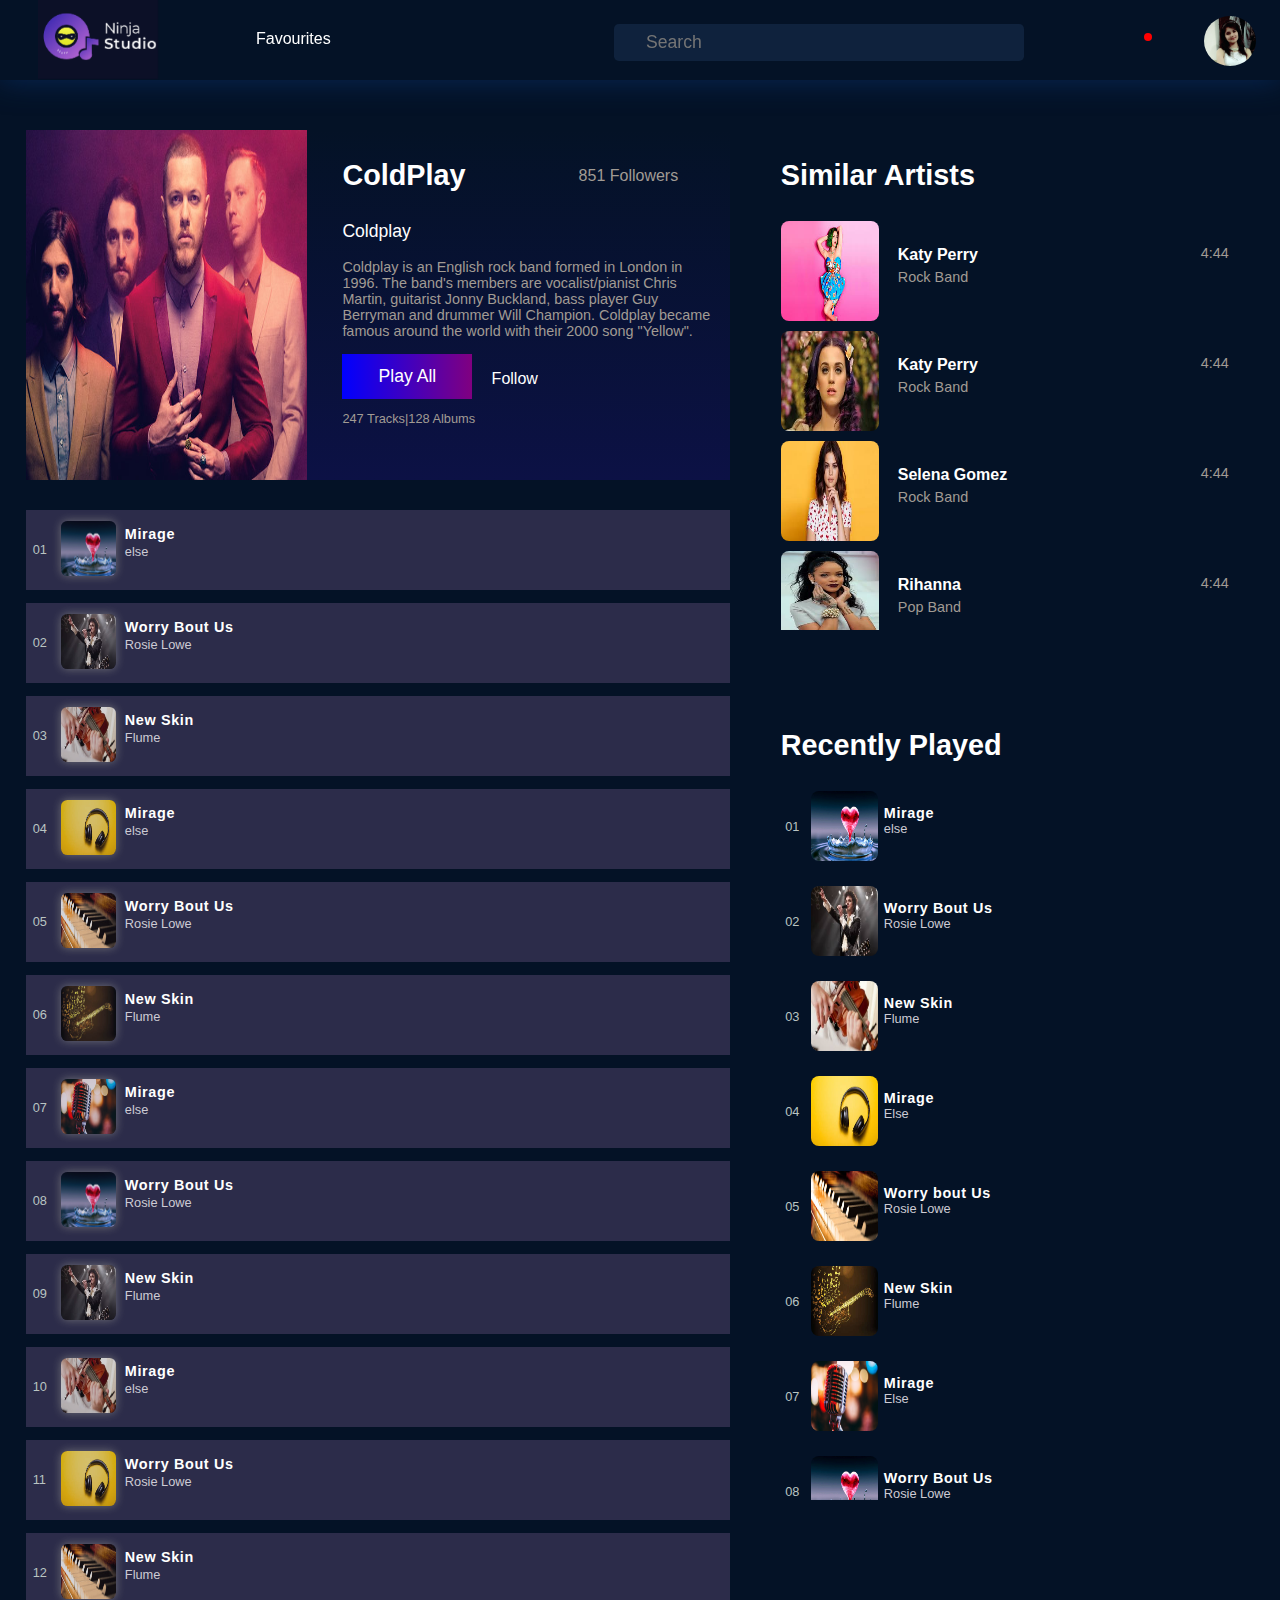
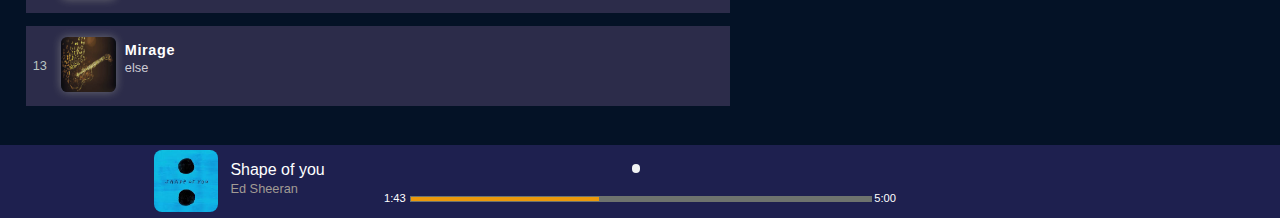
==== commit 6fc2b846: "Update index2.html" ====
--- a/index2.html
+++ b/index2.html
@@ -21,7 +21,7 @@
 		<!-- NAvigation Bar -->
 			<div id="navigation-bar">
 			<div id="music-logo" class="d-inline-block">
-				<a href="index1.html"><img src="0000000000001805.png"></a>
+				<a href="index.html"><img src="0000000000001805.png"></a>
 				<div id="go-to-home-page">
 					<p class="white font-sans">Go to Home page</p>
 				</div>
@@ -60,7 +60,7 @@
 			<!-- Artist div topmost Featuring of song -->
 			<div id="artists-div">
 				<div id="artists-div-img" class="d-inline-block">
-					<img src="imagine.jpeg">
+					<img src="Imagine.jpg">
 				</div>
 
 				<!-- About the Faetured Image -->
